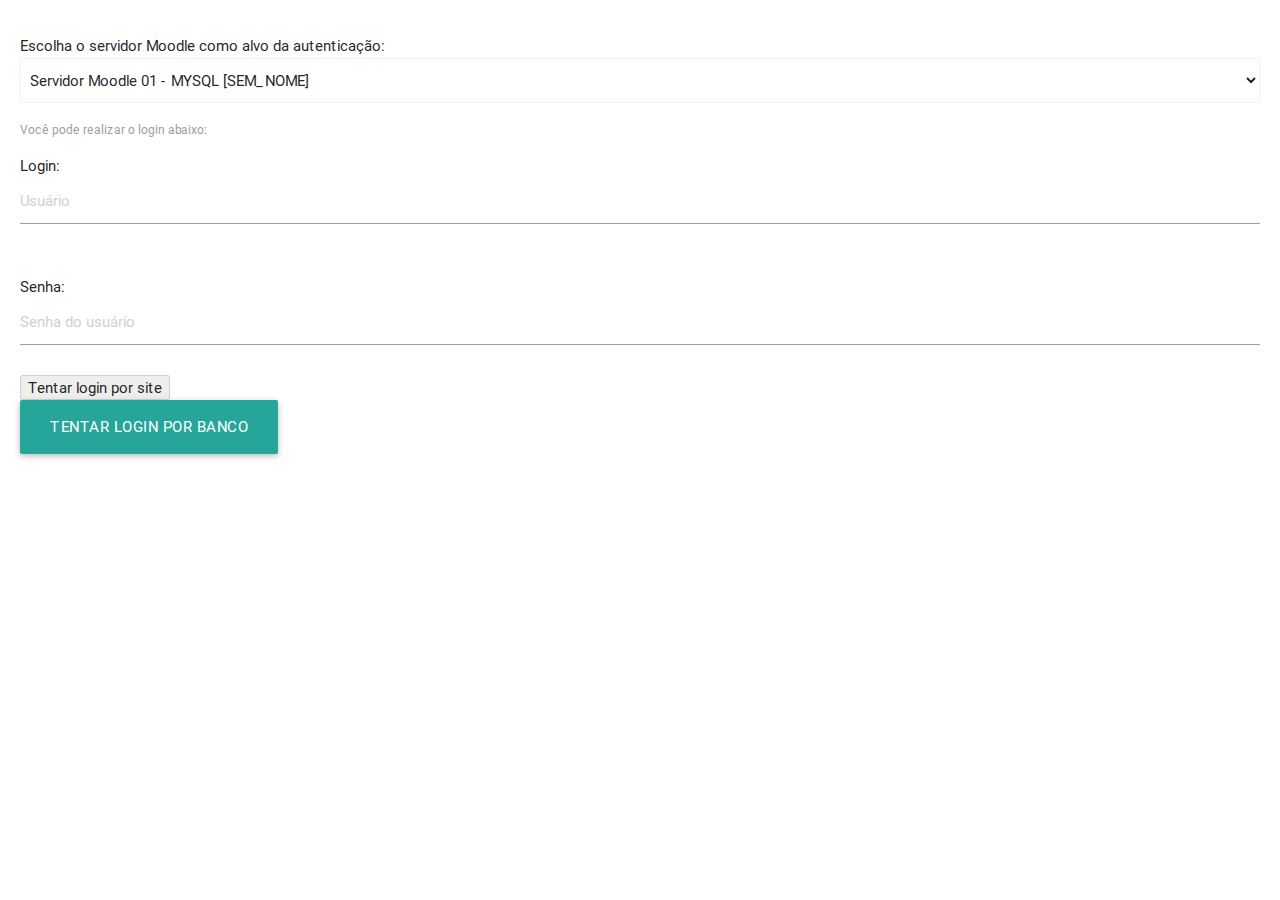
==== JSMoodle/index.html @ 5858f508 "21/07/2016. Tentativas de autenticação iniciadas." ====
﻿<!DOCTYPE html>
<html>
<head>
    <meta charset="utf-8" />
    <title>Projeto Moodle Offline v1.0 - LOGIN</title>
    <link href="css/main.css" rel="stylesheet"/>
    <link href="css/materialize.css" rel="stylesheet" />
    <script src="js/jquery-2.2.4.js" type="text/javascript"></script>
    <script src="js/materialize.js" type="text/javascript"></script>
    <script src="js/main.js" type="text/javascript"></script>
</head>
<body>
    <p>
        Escolha o servidor Moodle como alvo da autenticação:
        <select id="moodleSelector" name="databaseIndex">
            <option value="0">Servidor Moodle 01 - MYSQL [SEM_NOME]</option>
            <option value="1">Servidor Moodle 02 - PostGRESQL [AVASUS]</option>
        </select>
    </p>
    <p class="center light-green-text" id="status"></p>

    <label class="center">Você pode realizar o login abaixo: </label>
    <p>
        <span id="loginSpan">Login:</span> <input id="username" name="username" type="text" required placeholder="Usuário" />
        <label id="tooltipLabel" class="invisible">Alguns Moodles permitem o login por e-mail</label>
    </p>
    <p>Senha: <input id="password" name="password" type="password" required placeholder="Senha do usuário" /></p>
    <input id="btnSubmitLoginSite" type="button" disabled value="Tentar login por site" class="" />
    <input id="btnSubmitLoginBanco" type="button" value="Tentar login por banco" class="btn-block btn-large" />
</body>
</html>
---- JSMoodle/css/main.css ----
﻿body {
  /* Uncomment this to enable scrolling and zooming
  touch-action: manipulation;
  */
  padding: 12px 12px 12px 12px;
}

.bold {
    font-weight: bold;
}

.overfloable {
     overflow-y:scroll; 
     overflow-x:auto;
     min-width: 300px;
     padding: 20px 20px 20px 20px;
     height: 75vh;
}

#tableContents {
    border: 2px solid black;
    padding-right: 20px;
}

.red-text {
    color: red;
}

.blue-text {
    color: blue;
}

.invisible {
    visibility: hidden;
}

#recuperarTabela * {
    display: inline-block;
}
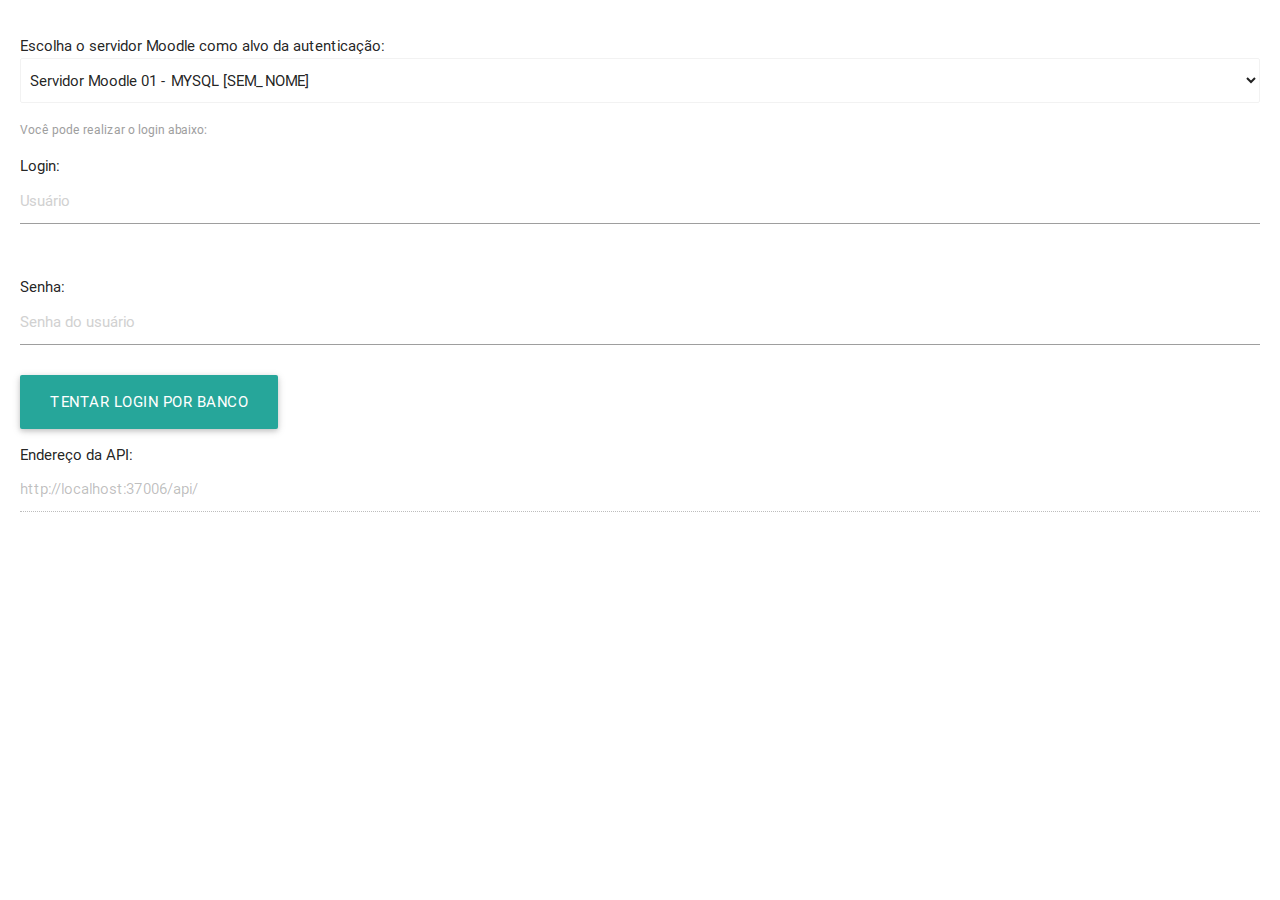
==== commit c811f522: "08/08/2016. Commit com muitas mudanças expressivas em todos os aspectos do aplicativo. Foram impleme" ====
--- a/JSMoodle/index.html
+++ b/JSMoodle/index.html
@@ -7,7 +7,7 @@
     <link href="css/materialize.css" rel="stylesheet" />
     <script src="js/jquery-2.2.4.js" type="text/javascript"></script>
     <script src="js/materialize.js" type="text/javascript"></script>
-    <script src="js/main.js" type="text/javascript"></script>
+    <script src="js/index.js" type="text/javascript"></script>
 </head>
 <body>
     <p>
@@ -25,7 +25,7 @@
         <label id="tooltipLabel" class="invisible">Alguns Moodles permitem o login por e-mail</label>
     </p>
     <p>Senha: <input id="password" name="password" type="password" required placeholder="Senha do usuário" /></p>
-    <input id="btnSubmitLoginSite" type="button" disabled value="Tentar login por site" class="" />
     <input id="btnSubmitLoginBanco" type="button" value="Tentar login por banco" class="btn-block btn-large" />
+    <p id="api_PathHolder"><span>Endereço da API:</span><input id="api_Path" type="text" disabled value="http://localhost:37006/api/" /></p>
 </body>
 </html>--- a/JSMoodle/css/main.css
+++ b/JSMoodle/css/main.css
@@ -9,17 +9,29 @@
     font-weight: bold;
 }
 
+.inline-block {
+    display: inline-block;
+}
+
+.justified {
+    text-align: justify;
+}
+
 .overfloable {
-     overflow-y:scroll; 
-     overflow-x:auto;
+     overflow-y: auto;
+     overflow-x: auto;
      min-width: 300px;
+}
+
+.defaultContent {
      padding: 20px 20px 20px 20px;
      height: 75vh;
+     min-height: 300px;
 }
 
-#tableContents {
-    border: 2px solid black;
-    padding-right: 20px;
+.dashboardContent {
+    height: 85vh;
+    min-height: 300px;
 }
 
 .red-text {
@@ -34,6 +46,6 @@
     visibility: hidden;
 }
 
-#recuperarTabela * {
-    display: inline-block;
+.bordered {
+    border: 1px dashed black;
 }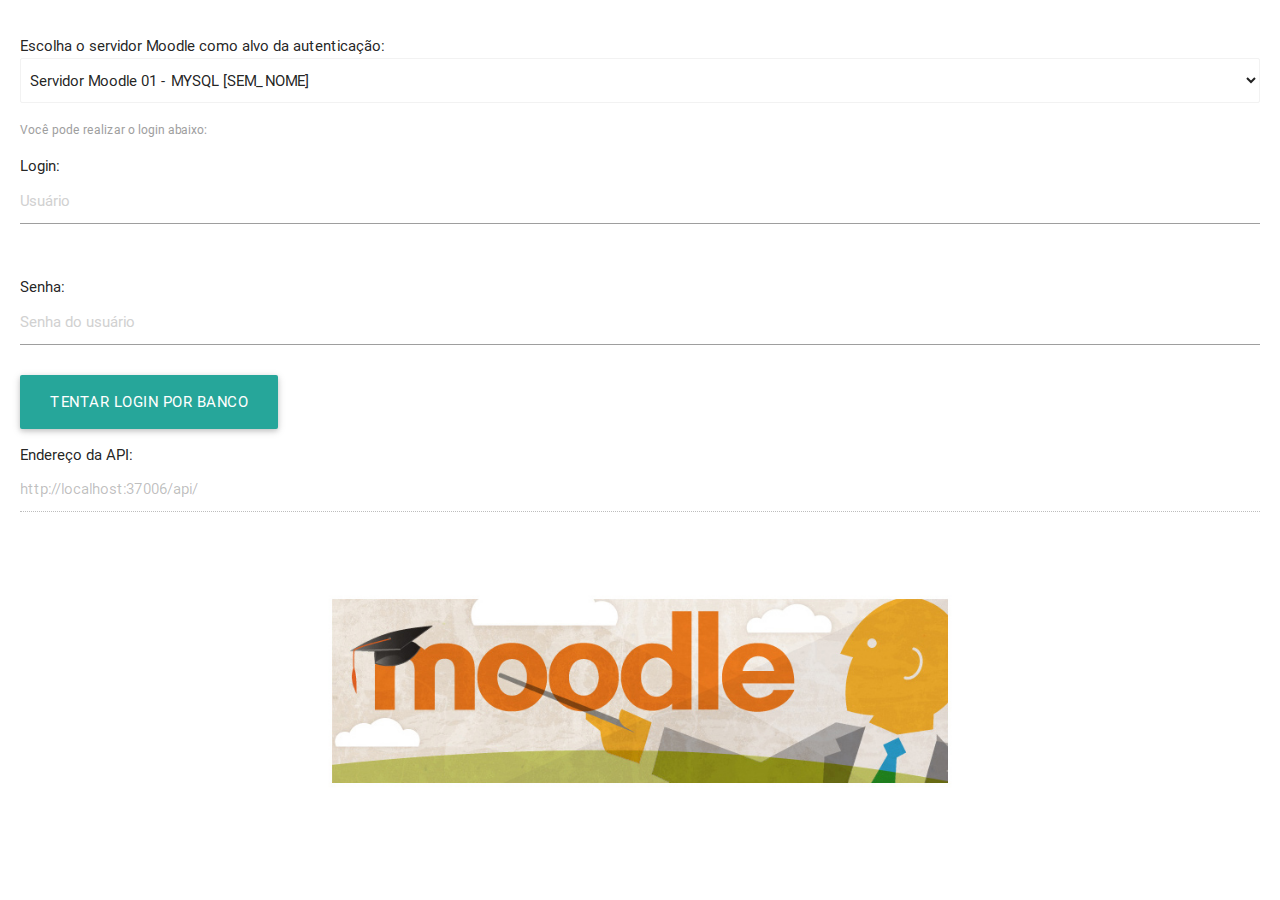
==== commit 360e20cc: "22/08/2016. Grandes mudanças na interface e avanços muitos significativos na persistência e carregam" ====
--- a/JSMoodle/index.html
+++ b/JSMoodle/index.html
@@ -9,7 +9,7 @@
     <script src="js/materialize.js" type="text/javascript"></script>
     <script src="js/index.js" type="text/javascript"></script>
 </head>
-<body>
+<body class="overfloable">
     <p>
         Escolha o servidor Moodle como alvo da autenticação:
         <select id="moodleSelector" name="databaseIndex">
@@ -22,10 +22,11 @@
     <label class="center">Você pode realizar o login abaixo: </label>
     <p>
         <span id="loginSpan">Login:</span> <input id="username" name="username" type="text" required placeholder="Usuário" />
-        <label id="tooltipLabel" class="invisible">Alguns Moodles permitem o login por e-mail</label>
+        <label id="tooltipLabel" class="tooltipLabel invisible">Alguns Moodles permitem o login por e-mail</label>
     </p>
     <p>Senha: <input id="password" name="password" type="password" required placeholder="Senha do usuário" /></p>
     <input id="btnSubmitLoginBanco" type="button" value="Tentar login por banco" class="btn-block btn-large" />
     <p id="api_PathHolder"><span>Endereço da API:</span><input id="api_Path" type="text" disabled value="http://localhost:37006/api/" /></p>
+    <p class="center"><a href="dashboard/offline.html"><img class="imgOfflineNavigation" src="images/universal/navegacaooffline.jpg" alt="navegacaooffline" /></a></p>
 </body>
 </html>--- a/JSMoodle/css/main.css
+++ b/JSMoodle/css/main.css
@@ -5,8 +5,18 @@
   padding: 12px 12px 12px 12px;
 }
 
+.imgOfflineNavigation {
+    width: 80%;
+    max-width: 650px;
+    margin-top: 40px;
+}
+
 .bold {
     font-weight: bold;
+}
+
+#api_PathHolder {
+    cursor:pointer;
 }
 
 .inline-block {
@@ -29,11 +39,6 @@
      min-height: 300px;
 }
 
-.dashboardContent {
-    height: 85vh;
-    min-height: 300px;
-}
-
 .red-text {
     color: red;
 }
@@ -47,5 +52,28 @@
 }
 
 .bordered {
-    border: 1px dashed black;
+    border: 1px dashed gray;
+}
+
+.leftOffset {
+    padding-right: 15px;
+}
+
+.tooltipLabel {
+    margin-top: -60px;
+}
+
+
+/* Animations */
+@keyframes pulse { 
+    0% { transform: scale(1); } 
+    50% { transform: scale(1.1); } 
+    100% { transform: scale(1); } 
+} 
+.pulse { 
+    animation-duration: 3s; 
+    animation-fill-mode: both; 
+    animation-timing-function: ease-in-out; 
+    animation-iteration-count:infinite; 
+    animation-name: pulse; 
 }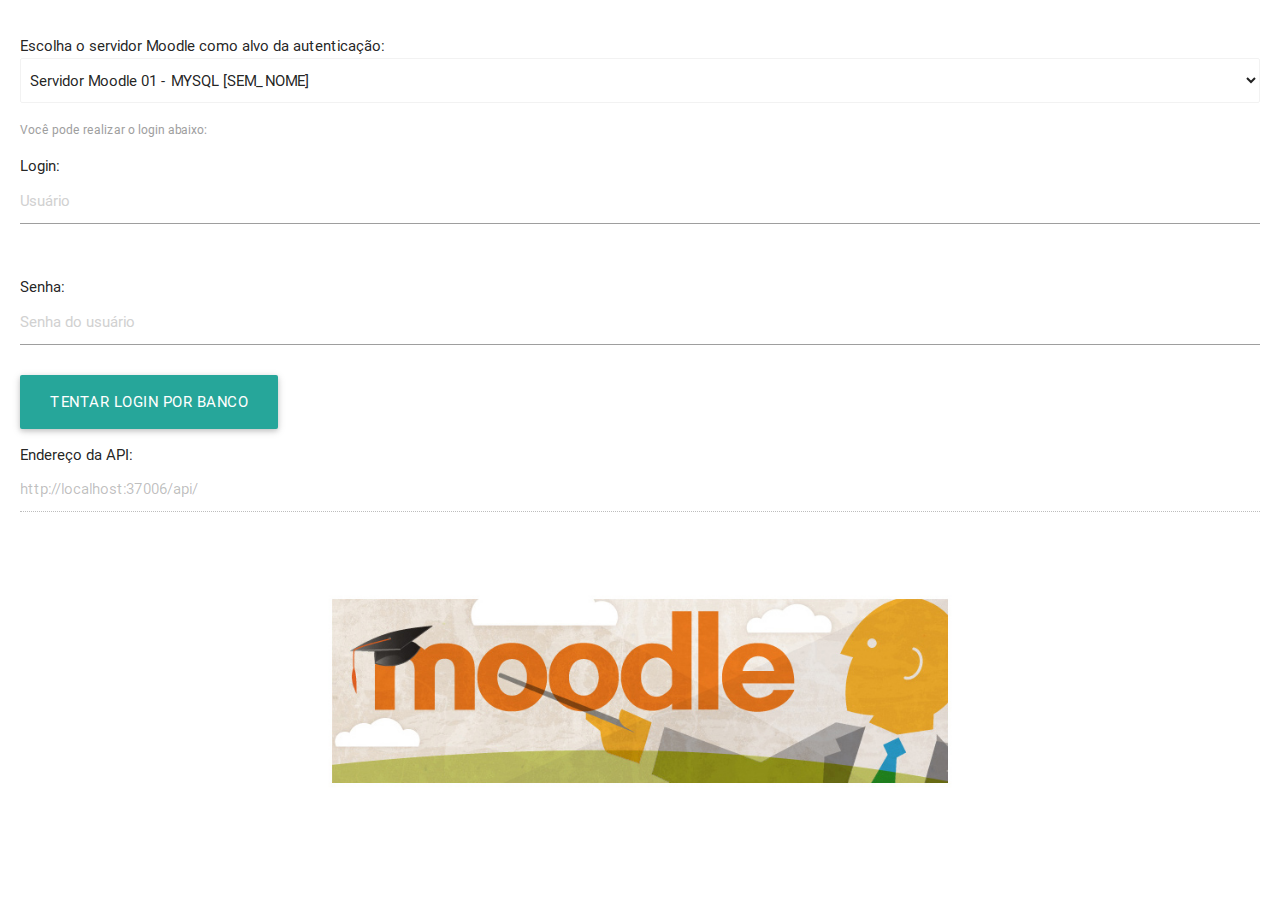
==== commit 109a88da: "31/10/2016. Mudanças de adequação em questionários onde as alternativas podem não estar respondidas." ====
--- a/JSMoodle/index.html
+++ b/JSMoodle/index.html
@@ -2,14 +2,15 @@
 <html>
 <head>
     <meta charset="utf-8" />
-    <title>Projeto Moodle Offline v1.0 - LOGIN</title>
+    <title>Projeto Moodle Offline v2.0 - LOGIN</title>
     <link href="css/main.css" rel="stylesheet"/>
-    <link href="css/materialize.css" rel="stylesheet" />
     <script src="js/jquery-2.2.4.js" type="text/javascript"></script>
     <script src="js/materialize.js" type="text/javascript"></script>
-    <script src="js/index.js" type="text/javascript"></script>
+    <link href="css/materialize.css" rel="stylesheet" />
+    <script src="js/applib.js"></script>
+    <script src="index.js" type="text/javascript"></script>
 </head>
-<body class="overfloable">
+<body>
     <p>
         Escolha o servidor Moodle como alvo da autenticação:
         <select id="moodleSelector" name="databaseIndex">
@@ -22,7 +23,7 @@
     <label class="center">Você pode realizar o login abaixo: </label>
     <p>
         <span id="loginSpan">Login:</span> <input id="username" name="username" type="text" required placeholder="Usuário" />
-        <label id="tooltipLabel" class="tooltipLabel invisible">Alguns Moodles permitem o login por e-mail</label>
+        <label id="tooltipLabel" class="labelSaveUser invisible"><input type="checkbox" id="checkboxSaveUser" />Salvar o usuário</label>
     </p>
     <p>Senha: <input id="password" name="password" type="password" required placeholder="Senha do usuário" /></p>
     <input id="btnSubmitLoginBanco" type="button" value="Tentar login por banco" class="btn-block btn-large" />
--- a/JSMoodle/css/main.css
+++ b/JSMoodle/css/main.css
@@ -3,6 +3,9 @@
   touch-action: manipulation;
   */
   padding: 12px 12px 12px 12px;
+  overflow-y: auto;
+  overflow-x: auto;
+  min-width: 300px;
 }
 
 .imgOfflineNavigation {
@@ -59,8 +62,23 @@
     padding-right: 15px;
 }
 
-.tooltipLabel {
-    margin-top: -60px;
+.labelSaveUser {
+    margin-top: -80px !important;
+}
+
+#checkboxSaveUser {
+    display: inline-block;
+    position: initial !important;
+    margin-right: 5px;
+    opacity: 1 !important;
+    left: initial !important;
+}
+
+.btn-shadowed {
+    text-shadow: 0px -1px 0px rgba(30, 30, 30, 0.8);
+    -webkit-box-shadow: 0px 2px 8px rgba(50, 50, 50, 0.87);
+    -moz-box-shadow:    0px 2px 8px rgba(50, 50, 50, 0.87);
+    box-shadow:         0px 2px 8px rgba(50, 50, 50, 0.87);
 }
 
 
